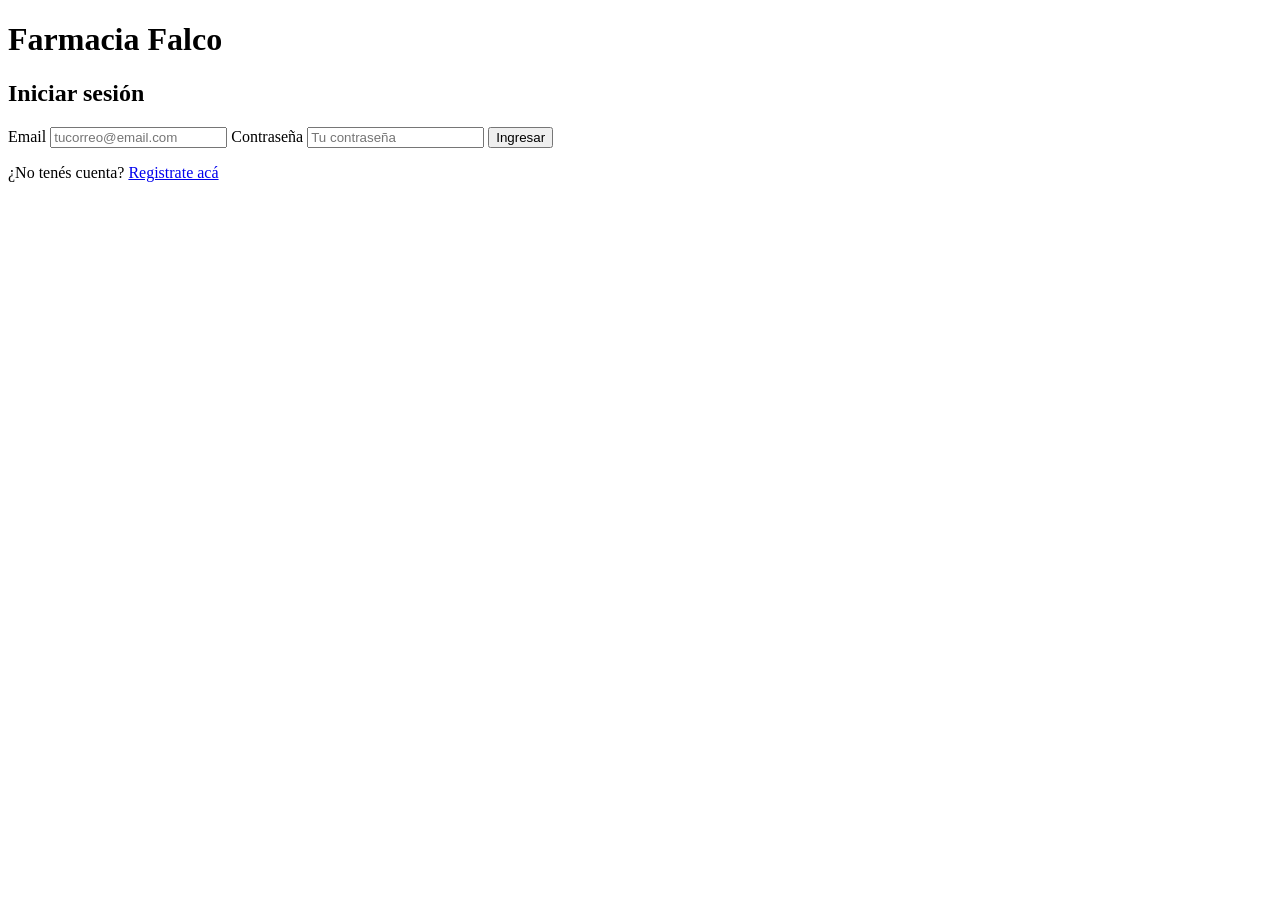
==== login.html @ c49a3eef "Etapa 1 - Estructura base HTML" ====
<!DOCTYPE html>
<html lang="es">
<head>
    <meta charset="UTF-8">
    <meta name="viewport" content="width=device-width, initial-scale=1.0">
    <title>Farmacia Falco - Login</title>
</head>
<body>

    <h1>Farmacia Falco</h1>
    <h2>Iniciar sesión</h2>

    <form>
        <label for="email">Email</label>
        <input type="email" id="email" placeholder="tucorreo@email.com" required>

        <label for="password">Contraseña</label>
        <input type="password" id="password" placeholder="Tu contraseña" required>

        <button type="submit">Ingresar</button>
    </form>

    <p>¿No tenés cuenta? <a href="registro.html">Registrate acá</a></p>

</body>
</html>
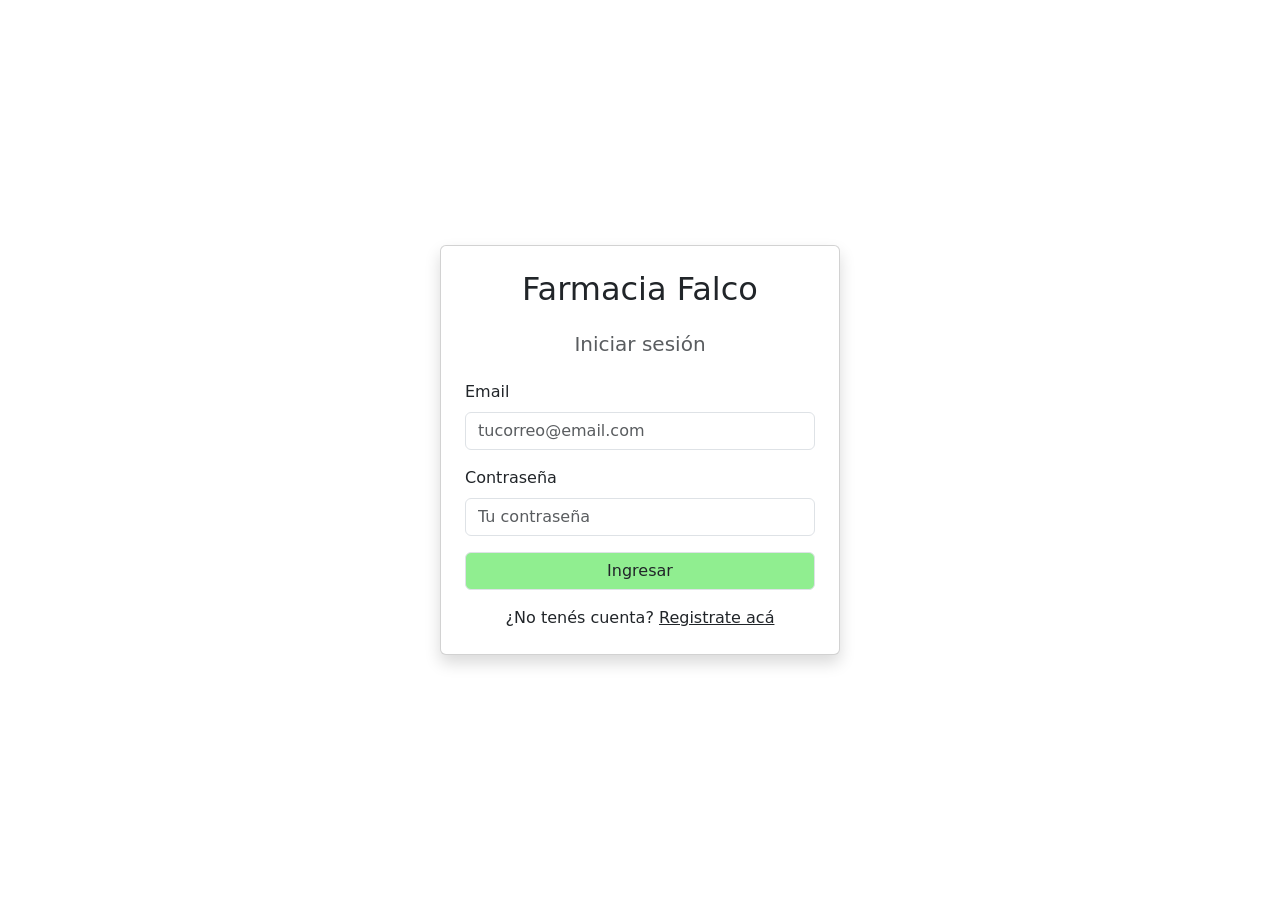
==== commit b8602b4c: "etapa 2 boostrap" ====
--- a/login.html
+++ b/login.html
@@ -3,24 +3,42 @@
 <head>
     <meta charset="UTF-8">
     <meta name="viewport" content="width=device-width, initial-scale=1.0">
+    <link href="https://cdn.jsdelivr.net/npm/bootstrap@5.3.3/dist/css/bootstrap.min.css" rel="stylesheet">
     <title>Farmacia Falco - Login</title>
 </head>
 <body>
 
-    <h1>Farmacia Falco</h1>
-    <h2>Iniciar sesión</h2>
+    <div class="container d-flex justify-content-center align-items-center vh-100">
+  <div class="card shadow p-4" style="width: 100%; max-width: 400px;">
+    
+    <h2 class="text-center mb-4" style="color: var(--color-primary);">
+       Farmacia Falco
+    </h2>
+    <h5 class="text-center text-muted mb-4">Iniciar sesión</h5>
 
-    <form>
-        <label for="email">Email</label>
-        <input type="email" id="email" placeholder="tucorreo@email.com" required>
-
-        <label for="password">Contraseña</label>
-        <input type="password" id="password" placeholder="Tu contraseña" required>
-
-        <button type="submit">Ingresar</button>
+    <form method="post" action="index.html">
+      <div class="mb-3">
+        <label for="email" class="form-label">Email</label>
+        <input type="email" class="form-control" id="email" placeholder="tucorreo@email.com" required>
+      </div>
+      <div class="mb-3">
+        <label for="password" class="form-label">Contraseña</label>
+        <input type="password" class="form-control" id="password" placeholder="Tu contraseña" required>
+      </div>
+      <button type="submit" class="btn w-100 border" 
+              style="background-color: lightgreen;">
+        Ingresar
+      </button>
     </form>
 
-    <p>¿No tenés cuenta? <a href="registro.html">Registrate acá</a></p>
+    <p class="text-center mt-3 mb-0">
+      ¿No tenés cuenta? <a href="registro.html" style="color: var(--color-primary);">Registrate acá</a>
+    </p>
+
+  </div>
+</div>
+
+    <script src="https://cdn.jsdelivr.net/npm/bootstrap@5.3.3/dist/js/bootstrap.bundle.min.js"></script>
 
 </body>
 </html>
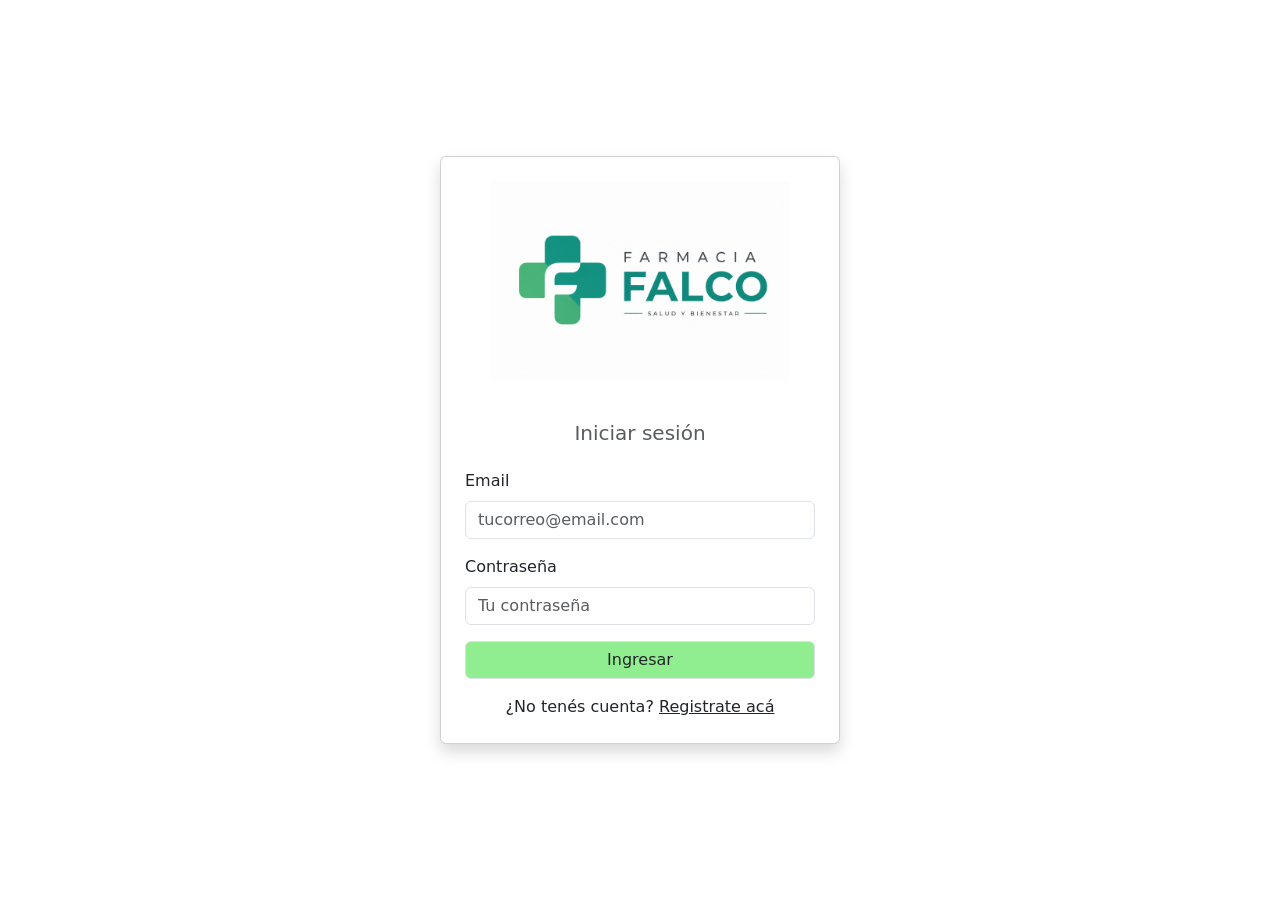
==== commit 48d8b515: "cambios boostrap" ====
--- a/login.html
+++ b/login.html
@@ -12,7 +12,7 @@
   <div class="card shadow p-4" style="width: 100%; max-width: 400px;">
     
     <h2 class="text-center mb-4" style="color: var(--color-primary);">
-       Farmacia Falco
+       <img src="/img/logo.png" height="200" class="d-block mx-auto mb-3" alt="Farmacia Falco">
     </h2>
     <h5 class="text-center text-muted mb-4">Iniciar sesión</h5>
 
